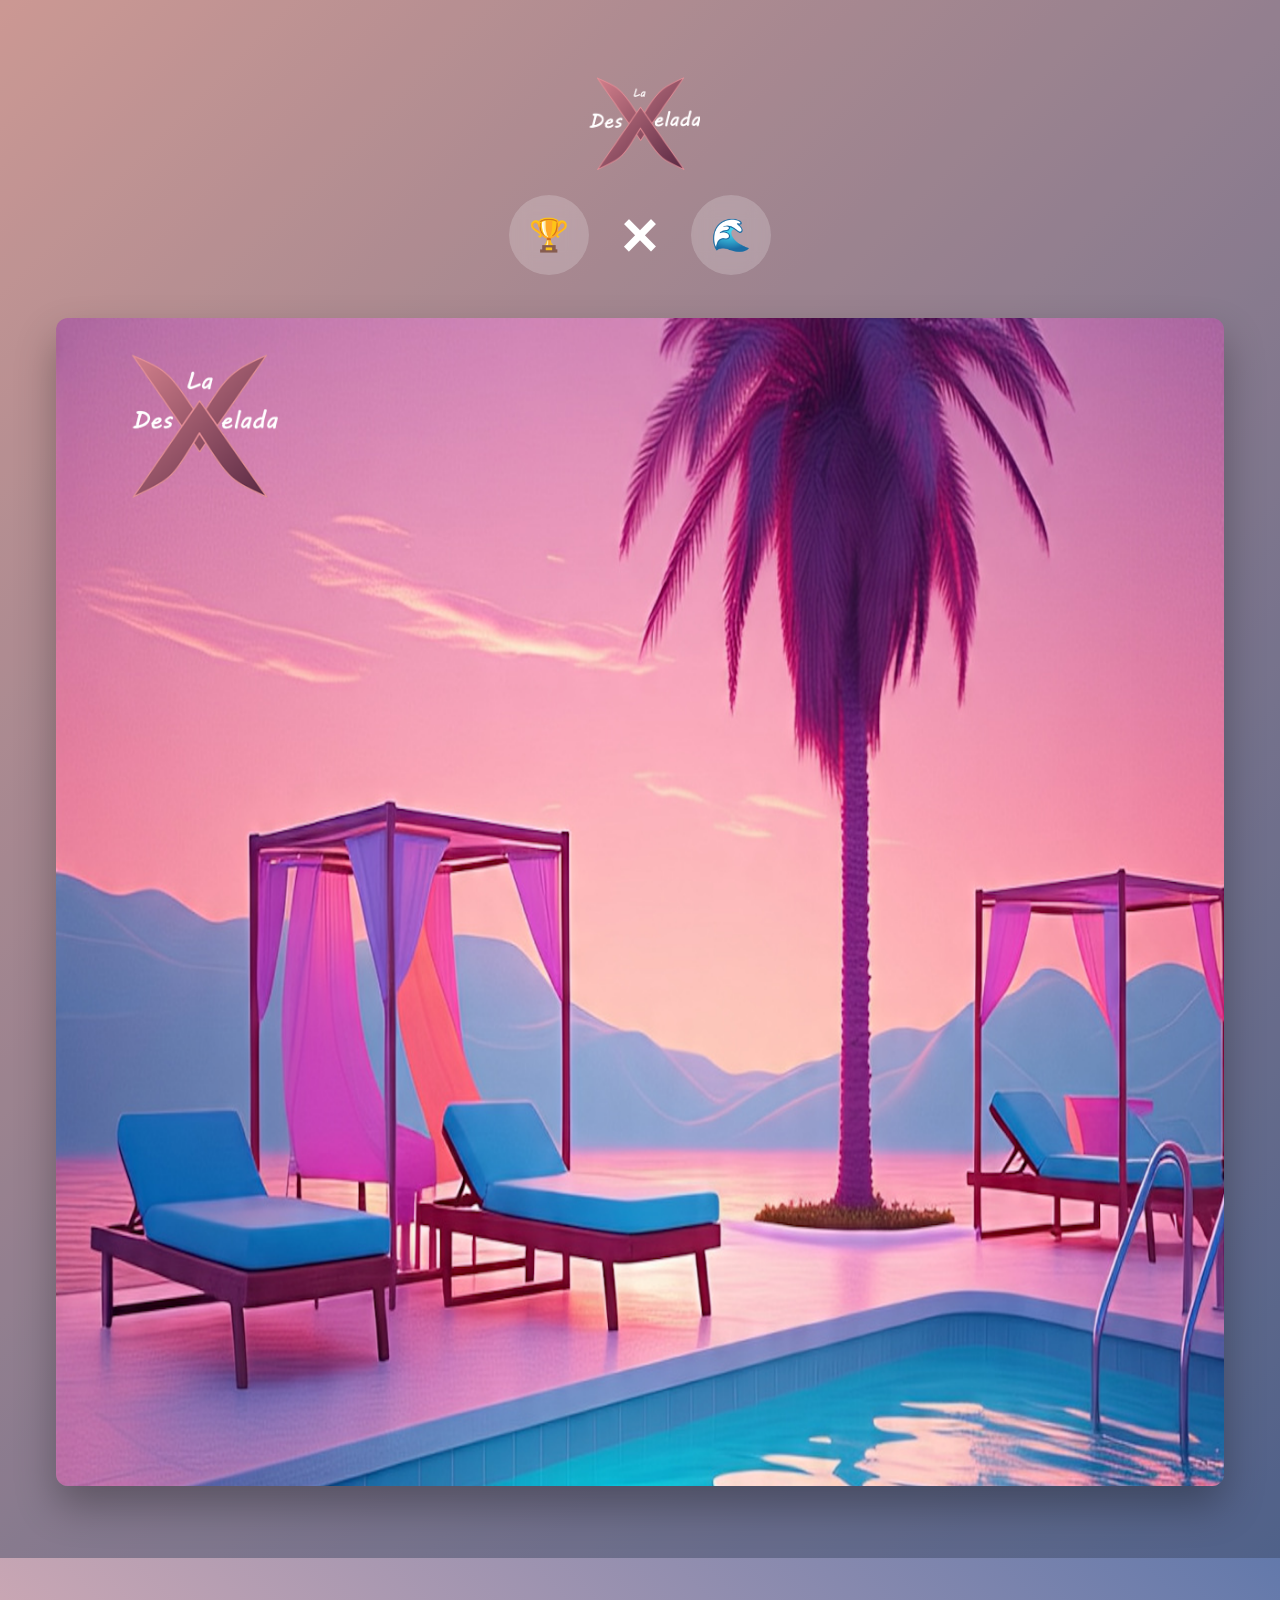
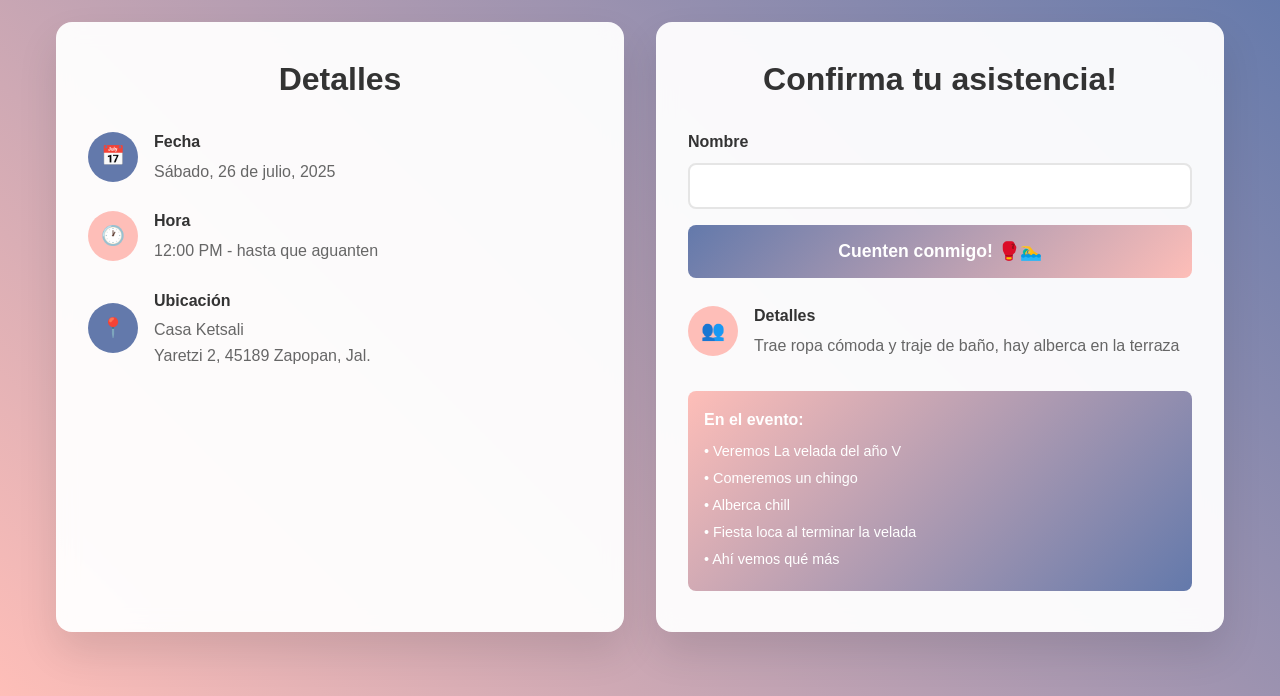
==== desvelada/index.html @ 42e79e5d "Desvelada invitation site" ====
<!DOCTYPE html>
<html lang="en">
<head>
    <meta charset="UTF-8">
    <meta name="viewport" content="width=device-width, initial-scale=1.0">
    <title>Summer Splash - Boxing & Pool Party</title>
    <style>
        * {
            margin: 0;
            padding: 0;
            box-sizing: border-box;
        }

        body {
            font-family: -apple-system, BlinkMacSystemFont, 'Segoe UI', Roboto, sans-serif;
            line-height: 1.6;
            color: #333;
        }

        .container {
            max-width: 1200px;
            margin: 0 auto;
            padding: 0 1rem;
        }

        /* Hero Section */
        .hero {
            min-height: 100vh;
            background: linear-gradient(135deg, #FEBEB8 0%, #6379AB 100%);
            position: relative;
            overflow: hidden;
        }

        .hero::before {
            content: '';
            position: absolute;
            top: 0;
            left: 0;
            right: 0;
            bottom: 0;
            background: rgba(0, 0, 0, 0.2);
            z-index: 1;
        }

        .hero-content {
            position: relative;
            z-index: 2;
            text-align: center;
            color: white;
            padding: 4rem 0;
        }

        .hero h1 {
            font-size: clamp(3rem, 8vw, 7rem);
            font-weight: 900;
            margin-bottom: 1rem;
            text-shadow: 2px 2px 4px rgba(0, 0, 0, 0.3);
        }

        .hero h2 {
            font-size: clamp(2rem, 5vw, 4rem);
            font-weight: 600;
            margin-bottom: 0.5rem;
        }

        .hero p {
            font-size: clamp(1.2rem, 3vw, 2rem);
            opacity: 0.9;
            margin-bottom: 2rem;
        }

        .hero-icons {
            display: flex;
            justify-content: center;
            align-items: center;
            gap: 2rem;
            margin-bottom: 2rem;
        }

        .icon-circle {
            width: 80px;
            height: 80px;
            background: rgba(255, 255, 255, 0.2);
            backdrop-filter: blur(10px);
            border-radius: 50%;
            display: flex;
            align-items: center;
            justify-content: center;
            font-size: 2rem;
        }

        .hero-image {
            max-width: 100%;
            height: auto;
            border-radius: 12px;
            box-shadow: 0 20px 40px rgba(0, 0, 0, 0.3);
        }

        /* Event Details Section */
        .event-details {
            padding: 4rem 0;
            background: linear-gradient(45deg, #FEBEB8 0%, #6379AB 100%);
        }

        .details-grid {
            display: grid;
            grid-template-columns: repeat(auto-fit, minmax(400px, 1fr));
            gap: 2rem;
            max-width: 1200px;
            margin: 0 auto;
        }

        .card {
            background: rgba(255, 255, 255, 0.95);
            backdrop-filter: blur(10px);
            border-radius: 16px;
            padding: 2rem;
            box-shadow: 0 20px 40px rgba(0, 0, 0, 0.1);
        }

        .card h3 {
            font-size: 2rem;
            font-weight: 700;
            color: #333;
            margin-bottom: 1.5rem;
            text-align: center;
        }

        .detail-item {
            display: flex;
            align-items: center;
            gap: 1rem;
            margin-bottom: 1.5rem;
        }

        .detail-icon {
            width: 50px;
            height: 50px;
            border-radius: 50%;
            display: flex;
            align-items: center;
            justify-content: center;
            color: white;
            font-size: 1.2rem;
        }

        .icon-calendar { background: #6379AB; }
        .icon-clock { background: #FEBEB8; color: #333; }
        .icon-location { background: #6379AB; }
        .icon-users { background: #FEBEB8; color: #333; }

        .detail-text h4 {
            font-weight: 600;
            color: #333;
            margin-bottom: 0.25rem;
        }

        .detail-text p {
            color: #666;
        }

        .highlight-box {
            margin-top: 2rem;
            padding: 1rem;
            background: linear-gradient(135deg, #FEBEB8, #6379AB);
            border-radius: 8px;
            color: white;
        }

        .highlight-box h4 {
            font-weight: 700;
            margin-bottom: 0.5rem;
        }

        .highlight-box ul {
            list-style: none;
            font-size: 0.9rem;
        }

        .highlight-box li {
            margin-bottom: 0.25rem;
        }

        /* RSVP Form */
        .form-group {
            margin-bottom: 1rem;
        }

        .form-group label {
            display: block;
            font-weight: 600;
            color: #333;
            margin-bottom: 0.5rem;
        }

        .form-group input {
            width: 100%;
            padding: 0.75rem;
            border: 2px solid #e5e5e5;
            border-radius: 8px;
            font-size: 1rem;
            transition: border-color 0.3s;
        }

        .form-group input:focus {
            outline: none;
            border-color: #6379AB;
        }

        .checkbox-group {
            margin-top: 0.5rem;
        }

        .checkbox-item {
            display: flex;
            align-items: center;
            margin-bottom: 0.5rem;
        }

        .checkbox-item input {
            width: auto;
            margin-right: 0.5rem;
        }

        .submit-btn {
            width: 100%;
            padding: 1rem;
            background: linear-gradient(135deg, #6379AB, #FEBEB8);
            color: white;
            border: none;
            border-radius: 8px;
            font-size: 1.1rem;
            font-weight: 700;
            cursor: pointer;
            transition: transform 0.2s;
        }

        .submit-btn:hover {
            transform: translateY(-2px);
        }

        .contact-info {
            margin-top: 1.5rem;
            text-align: center;
            font-size: 0.9rem;
            color: #666;
        }

        .contact-info a {
            color: #6379AB;
            text-decoration: none;
        }

        .contact-info a:hover {
            text-decoration: underline;
        }

        .special-offer {
            margin-top: 1.5rem;
            padding: 1rem;
            background: linear-gradient(135deg, #FEBEB8, #6379AB);
            border-radius: 8px;
            text-align: center;
            color: white;
        }

        .special-offer p {
            font-weight: 600;
            margin: 0;
        }

        /* Footer */
        .footer {
            background: rgba(0, 0, 0, 0.2);
            backdrop-filter: blur(10px);
            color: white;
            text-align: center;
            padding: 2rem 0;
        }

        .footer p:first-child {
            font-size: 1.2rem;
            font-weight: 600;
            margin-bottom: 0.5rem;
        }

        .footer p:last-child {
            font-size: 0.9rem;
            opacity: 0.8;
        }

        /* Responsive Design */
        @media (max-width: 768px) {
            .details-grid {
                grid-template-columns: 1fr;
            }
            
            .hero-icons {
                gap: 1rem;
            }
            
            .icon-circle {
                width: 60px;
                height: 60px;
                font-size: 1.5rem;
            }
        }
    </style>
</head>
<body>
    <!-- Hero Section -->
    <div class="hero">
        <div class="container">
            <div class="hero-content">
                <!--<h1>SUMMER SPLASH</h1>-->
                <img align="center" src="logo.png" width="120" height="120"/>
                <!--<h2>Boxing & Pool Party</h2>
                <p>Fight Hard • Party Harder • Make a Splash</p>-->

                <div class="hero-icons">
                    <div class="icon-circle">🏆</div>
                    <div style="font-size: 4rem; font-weight: bold;">×</div>
                    <div class="icon-circle">🌊</div>
                </div>

                <img src="banner.png" alt="La Des-Velada" class="hero-image">
            </div>
        </div>
    </div>

    <!-- Event Details Section -->
    <div class="event-details">
        <div class="container">
            <div class="details-grid">
                <!-- Event Info Card -->
                <div class="card">
                    <h3>Detalles</h3>

                    <div class="detail-item">
                        <div class="detail-icon icon-calendar">📅</div>
                        <div class="detail-text">
                            <h4>Fecha</h4>
                            <p>Sábado, 26 de julio, 2025</p>
                        </div>
                    </div>

                    <div class="detail-item">
                        <div class="detail-icon icon-clock">🕐</div>
                        <div class="detail-text">
                            <h4>Hora</h4>
                            <p>12:00 PM - hasta que aguanten</p>
                        </div>
                    </div>

                    <div class="detail-item">
                        <div class="detail-icon icon-location">📍</div>
                        <div class="detail-text">
                            <h4>Ubicación</h4>
                            <p>Casa Ketsali<br>Yaretzi 2, 45189 Zapopan, Jal.</p>
                        </div>
                    </div>
                    <iframe src="https://www.google.com/maps/embed?pb=!1m18!1m12!1m3!1d3730.259881063825!2d-103.35363352301358!3d20.78077158080723!2m3!1f0!2f0!3f0!3m2!1i1024!2i768!4f13.1!3m3!1m2!1s0x8428bb2032f9e307%3A0xebbcd156ead98c8!2sCasa%20Ketsali!5e0!3m2!1ses!2smx!4v1753073886522!5m2!1ses!2smx" width="100%" height="200" style="border:0;" allowfullscreen="" loading="lazy" referrerpolicy="no-referrer-when-downgrade"></iframe>
                </div>

                <!-- RSVP Card -->
                <div class="card">
                    <h3>Confirma tu asistencia!</h3>

                    <form id="rsvpForm">
                        <div class="form-group">
                            <label for="name">Nombre</label>
                            <input type="text" id="name" name="name" required>
                        </div>

                        <button type="submit" class="submit-btn">Cuenten conmigo! 🥊🏊‍♂️</button>
                    </form>
                    <br/>
                    <div class="detail-item">
                        <div class="detail-icon icon-users">👥</div>
                        <div class="detail-text">
                            <h4>Detalles</h4>
                            <p>Trae ropa cómoda y traje de baño, hay alberca en la terraza</p>
                        </div>
                    </div>

                    <div class="highlight-box">
                        <h4>En el evento:</h4>
                        <ul>
                            <li>• Veremos La velada del año V</li>
                            <li>• Comeremos un chingo</li>
                            <li>• Alberca chill</li>
                            <li>• Fiesta loca al terminar la velada</li>
                            <li>• Ahí vemos qué más</li>
                        </ul>
                    </div>
                </div>
            </div>
        </div>
    </div>

    <script>
        // Form submission handler
        document.getElementById('rsvpForm').addEventListener('submit', function(e) {
            e.preventDefault();
            
            const formData = new FormData(this);
            const name = formData.get('name');
            const email = formData.get('email');
            const phone = formData.get('phone');
            const interests = formData.getAll('interests');
            
            // Simple validation
            if (!name || !email) {
                alert('Please fill in all required fields!');
                return;
            }
            
            // Simulate form submission
            alert(`Thanks ${name}! Your RSVP has been submitted. We'll send confirmation details to ${email}.`);
            
            // Reset form
            this.reset();
        });

        // Add some interactive effects
        document.addEventListener('DOMContentLoaded', function() {
            // Smooth scrolling for any internal links
            document.querySelectorAll('a[href^="#"]').forEach(anchor => {
                anchor.addEventListener('click', function (e) {
                    e.preventDefault();
                    const target = document.querySelector(this.getAttribute('href'));
                    if (target) {
                        target.scrollIntoView({
                            behavior: 'smooth'
                        });
                    }
                });
            });

            // Add hover effects to cards
            const cards = document.querySelectorAll('.card');
            cards.forEach(card => {
                card.addEventListener('mouseenter', function() {
                    this.style.transform = 'translateY(-5px)';
                    this.style.transition = 'transform 0.3s ease';
                });
                
                card.addEventListener('mouseleave', function() {
                    this.style.transform = 'translateY(0)';
                });
            });
        });
    </script>
</body>
</html>
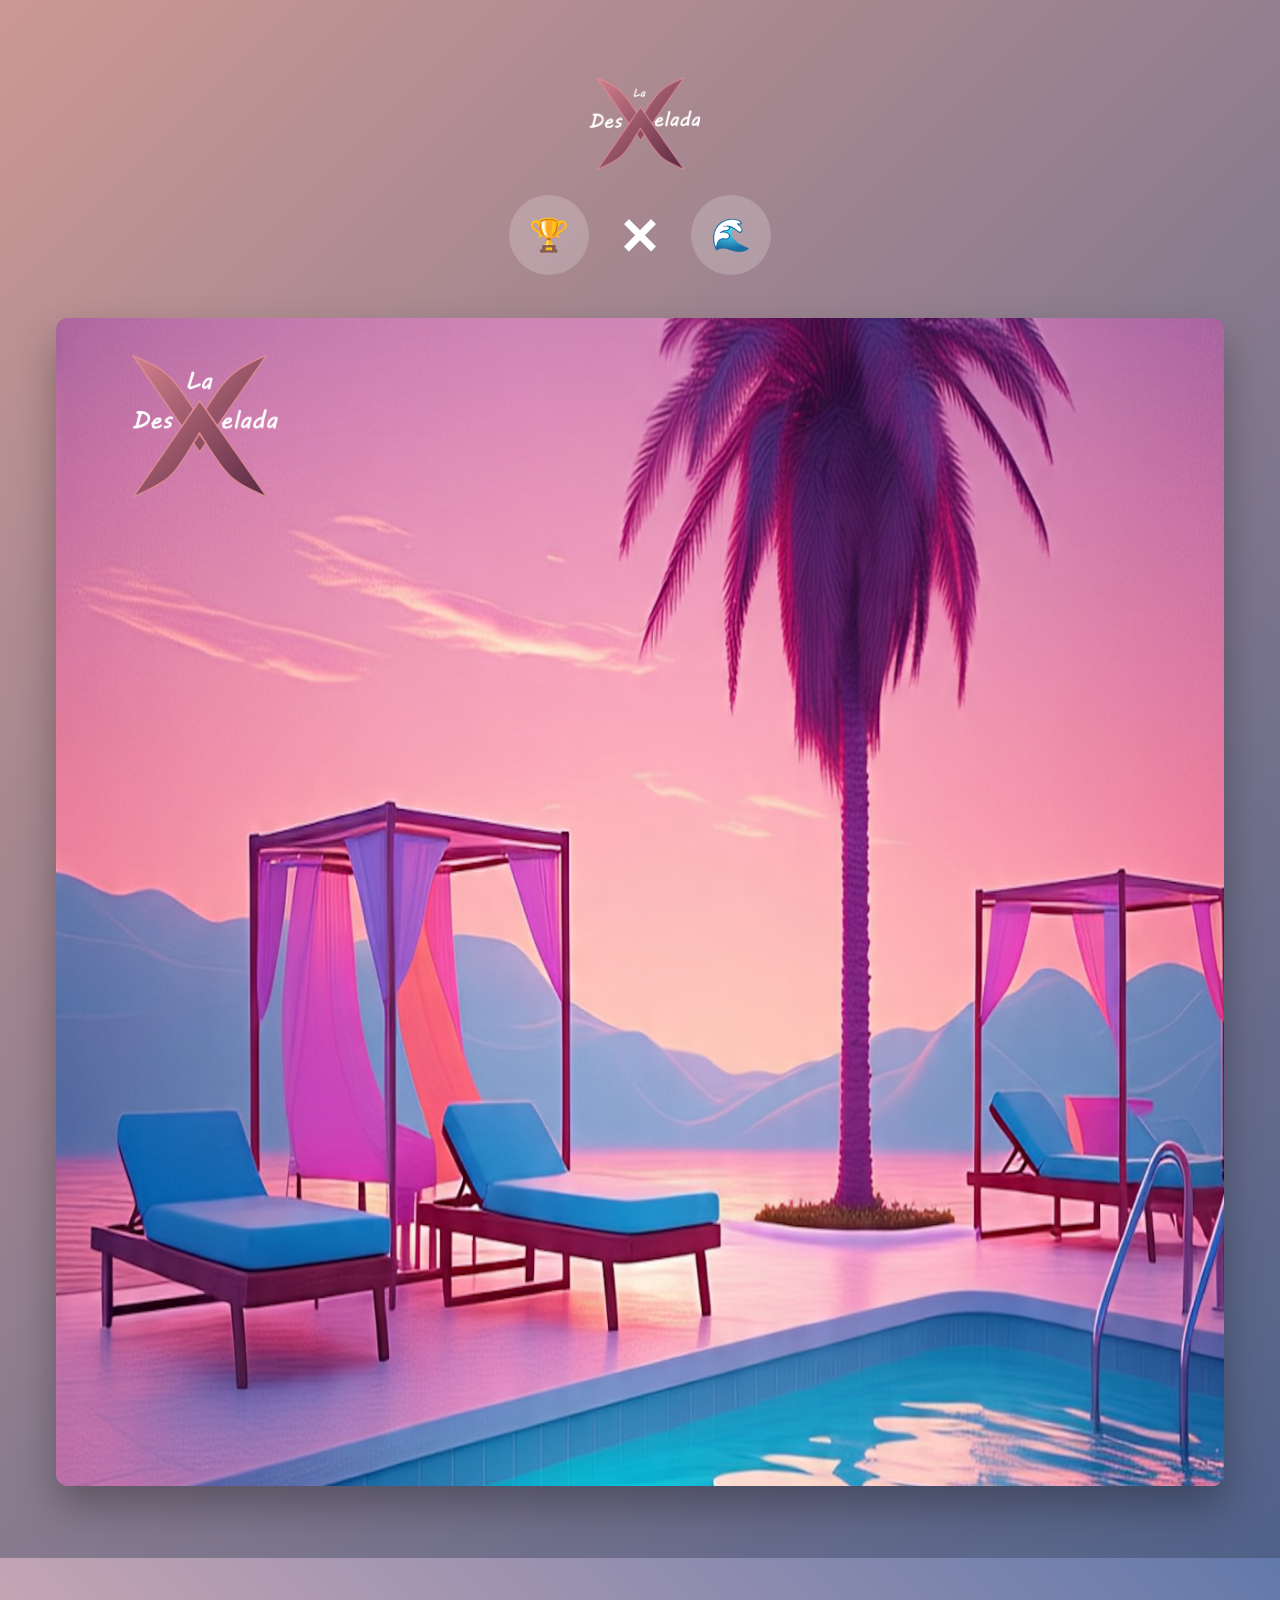
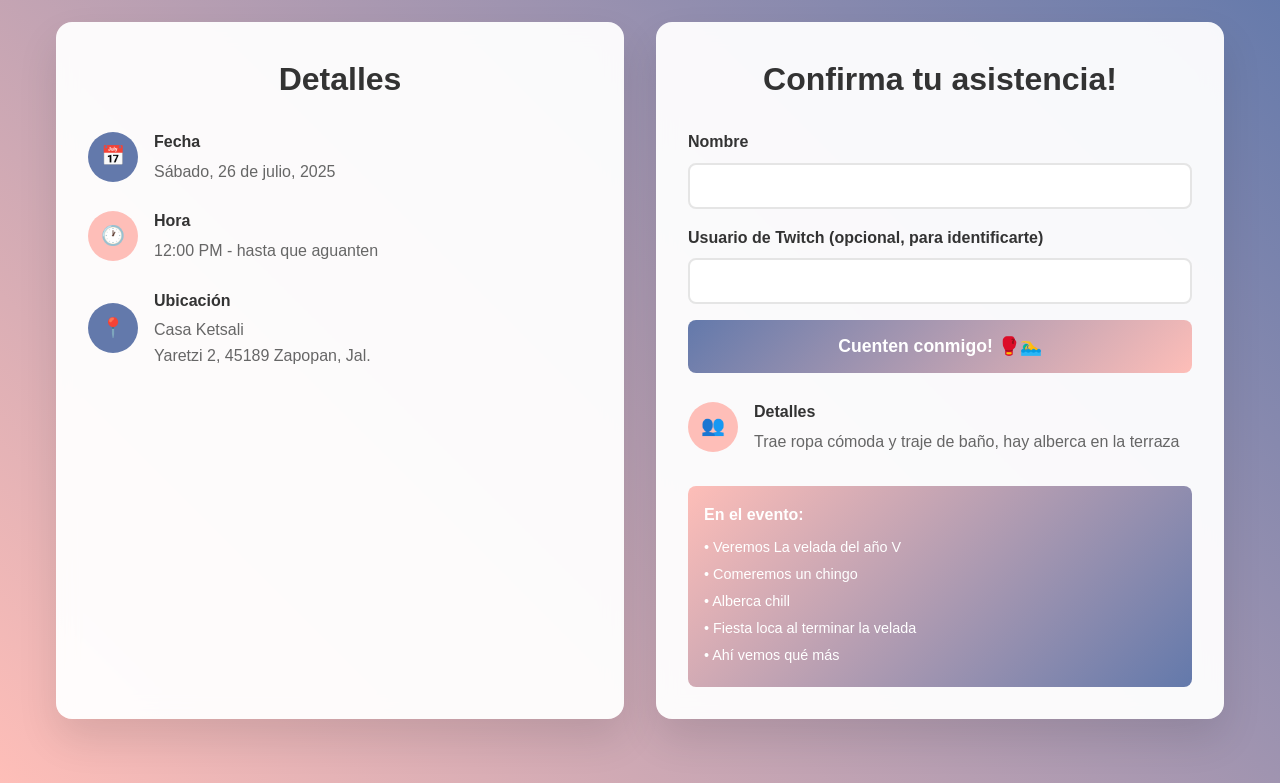
==== commit 9d168ea2: "Envío de correos por sendgrid" ====
--- a/desvelada/index.html
+++ b/desvelada/index.html
@@ -3,7 +3,7 @@
 <head>
     <meta charset="UTF-8">
     <meta name="viewport" content="width=device-width, initial-scale=1.0">
-    <title>Summer Splash - Boxing & Pool Party</title>
+    <title>La DesVelada</title>
     <style>
         * {
             margin: 0;
@@ -366,10 +366,14 @@
                 <div class="card">
                     <h3>Confirma tu asistencia!</h3>
 
-                    <form id="rsvpForm">
+                    <form id="rsvpForm" action="/" method="post">
                         <div class="form-group">
                             <label for="name">Nombre</label>
                             <input type="text" id="name" name="name" required>
+                        </div>
+                        <div class="form-group">
+                            <label for="name">Usuario de Twitch (opcional, para identificarte)</label>
+                            <input type="text" id="username" name="username">
                         </div>
 
                         <button type="submit" class="submit-btn">Cuenten conmigo! 🥊🏊‍♂️</button>
@@ -405,9 +409,7 @@
             
             const formData = new FormData(this);
             const name = formData.get('name');
-            const email = formData.get('email');
-            const phone = formData.get('phone');
-            const interests = formData.getAll('interests');
+            const user = formData.get('username');
             
             // Simple validation
             if (!name || !email) {
@@ -415,8 +417,17 @@
                 return;
             }
             
+            fetch('https://api.sendgrid.com/v3/mail/send', {
+                method: 'POST', 
+                headers: {
+                    'Content-Type': 'application/json', 
+                    'Authorization': 'Bearer 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'
+                }, 
+                body: '{"from":{"email":"sendgrid@danflr.tech"},"personalizations":[{"to":[{"email":"danflr@icloud.com"}],"dynamic_template_data":{"ATTENDEE_NAME": "' + name + '", "ATTENDEE_USER": "' + user + '"}}],"template_id":"d-88383d848ebf4c1fabd6b2aff7163db5"}'
+            });
+
             // Simulate form submission
-            alert(`Thanks ${name}! Your RSVP has been submitted. We'll send confirmation details to ${email}.`);
+            alert(`Gracias ${name}! Tu asistencia fue confirmada. Te esperamos el día del evento. :)`);
             
             // Reset form
             this.reset();
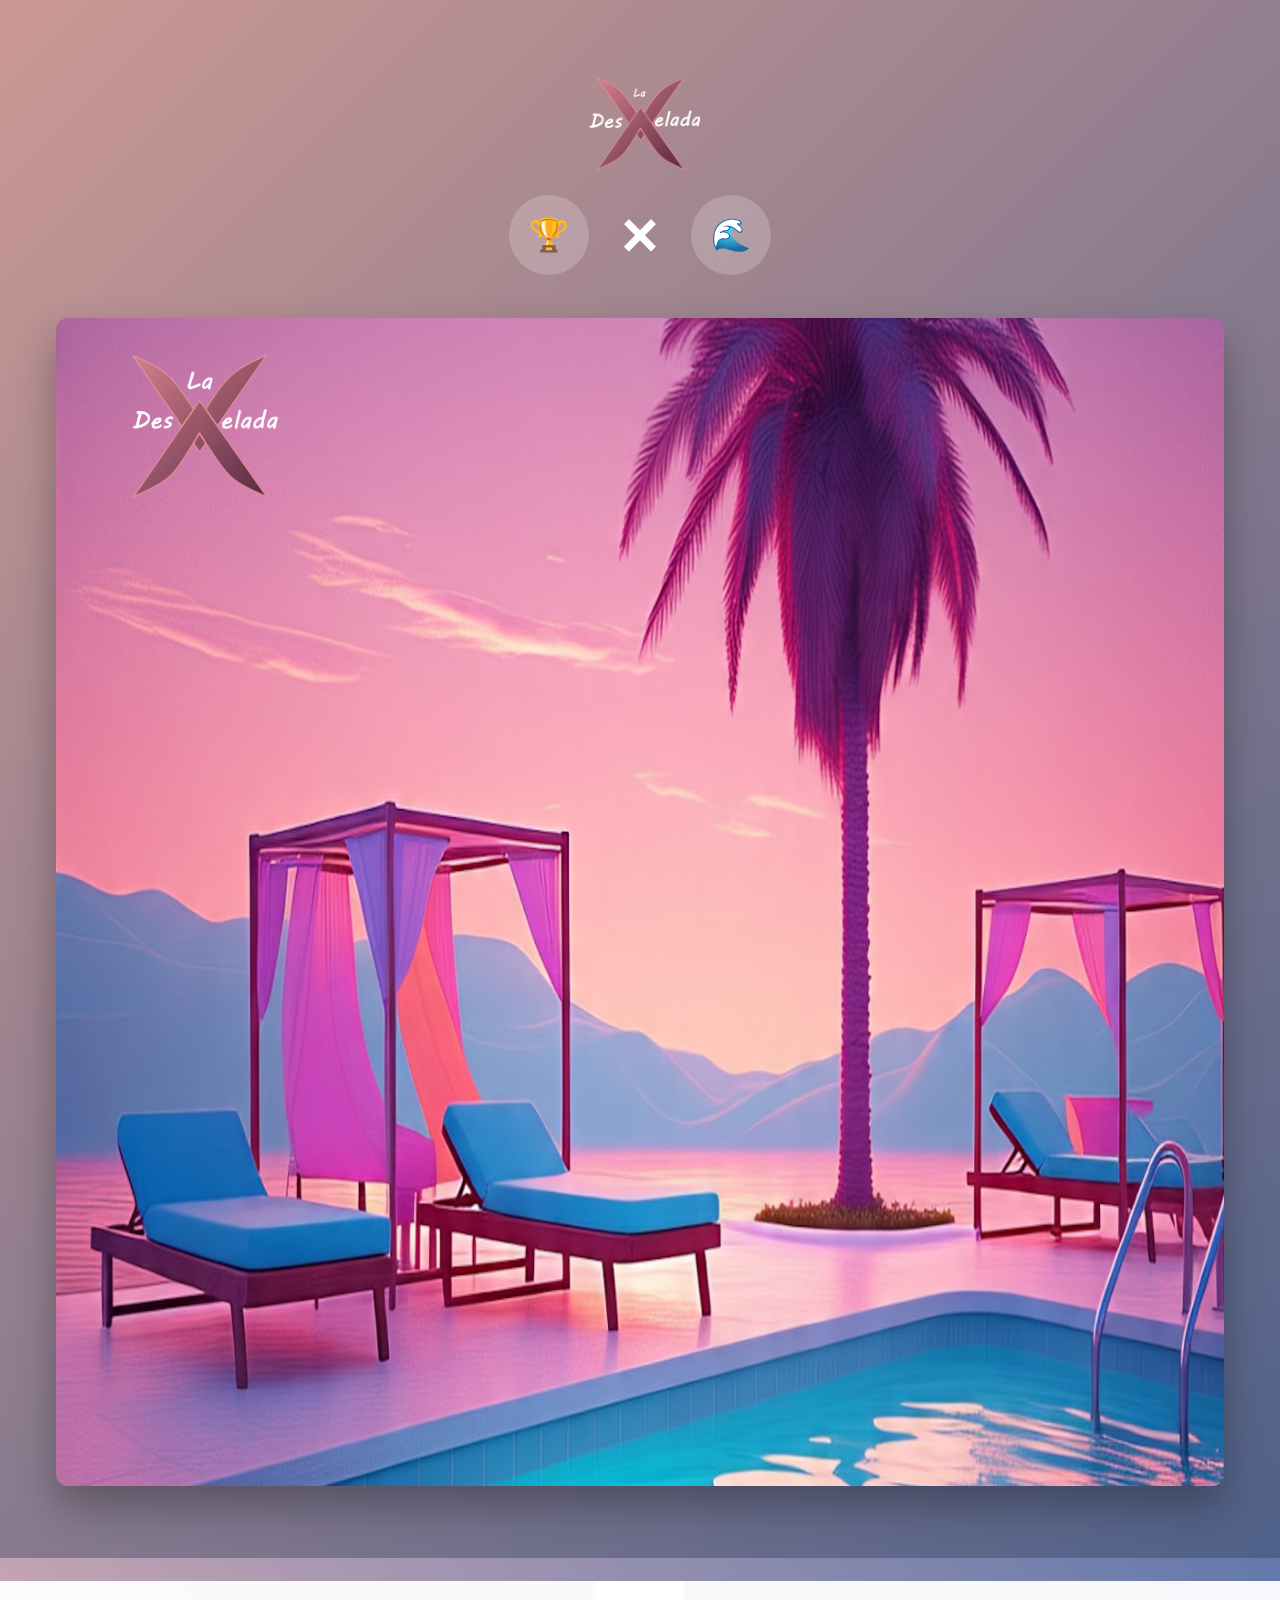
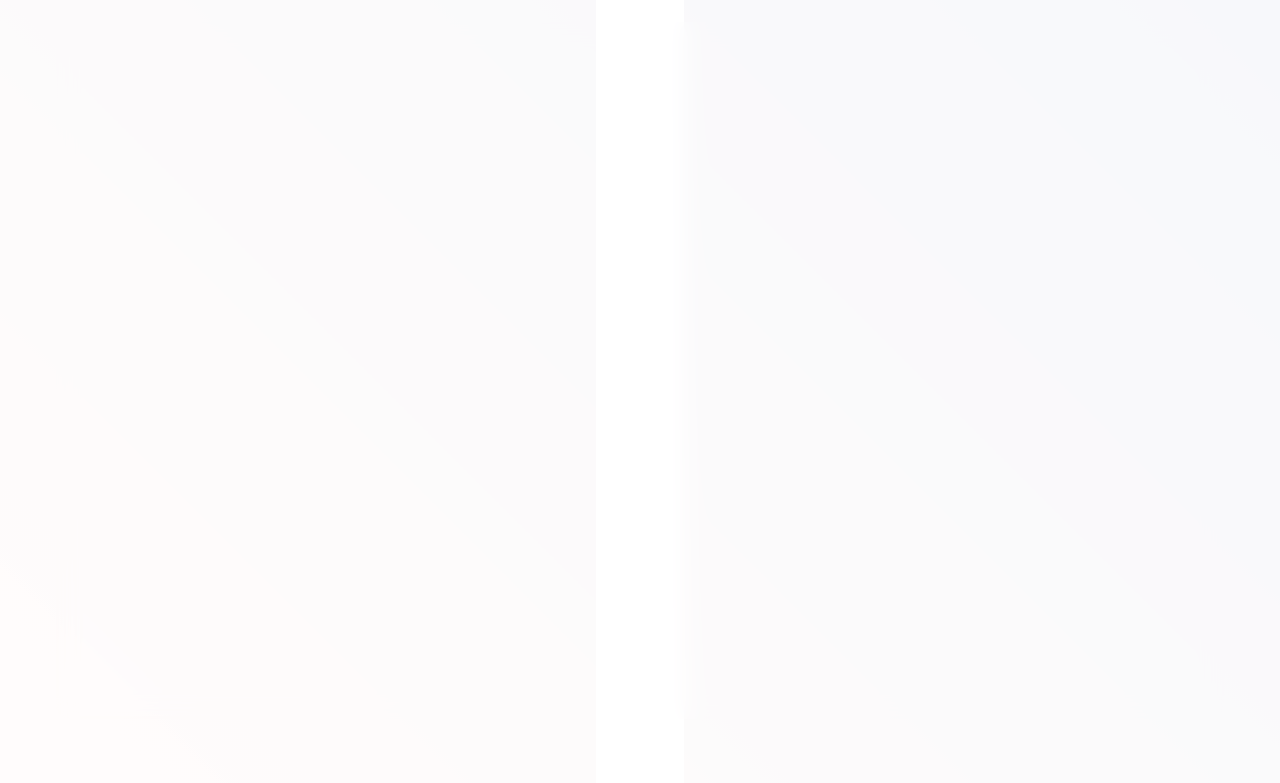
==== commit 4ff2d3ad: "Removidos conflictos del formulario" ====
--- a/desvelada/index.html
+++ b/desvelada/index.html
@@ -366,7 +366,7 @@
                 <div class="card">
                     <h3>Confirma tu asistencia!</h3>
 
-                    <form id="rsvpForm" action="/" method="post">
+                    <form id="rsvpForm">
                         <div class="form-group">
                             <label for="name">Nombre</label>
                             <input type="text" id="name" name="name" required>
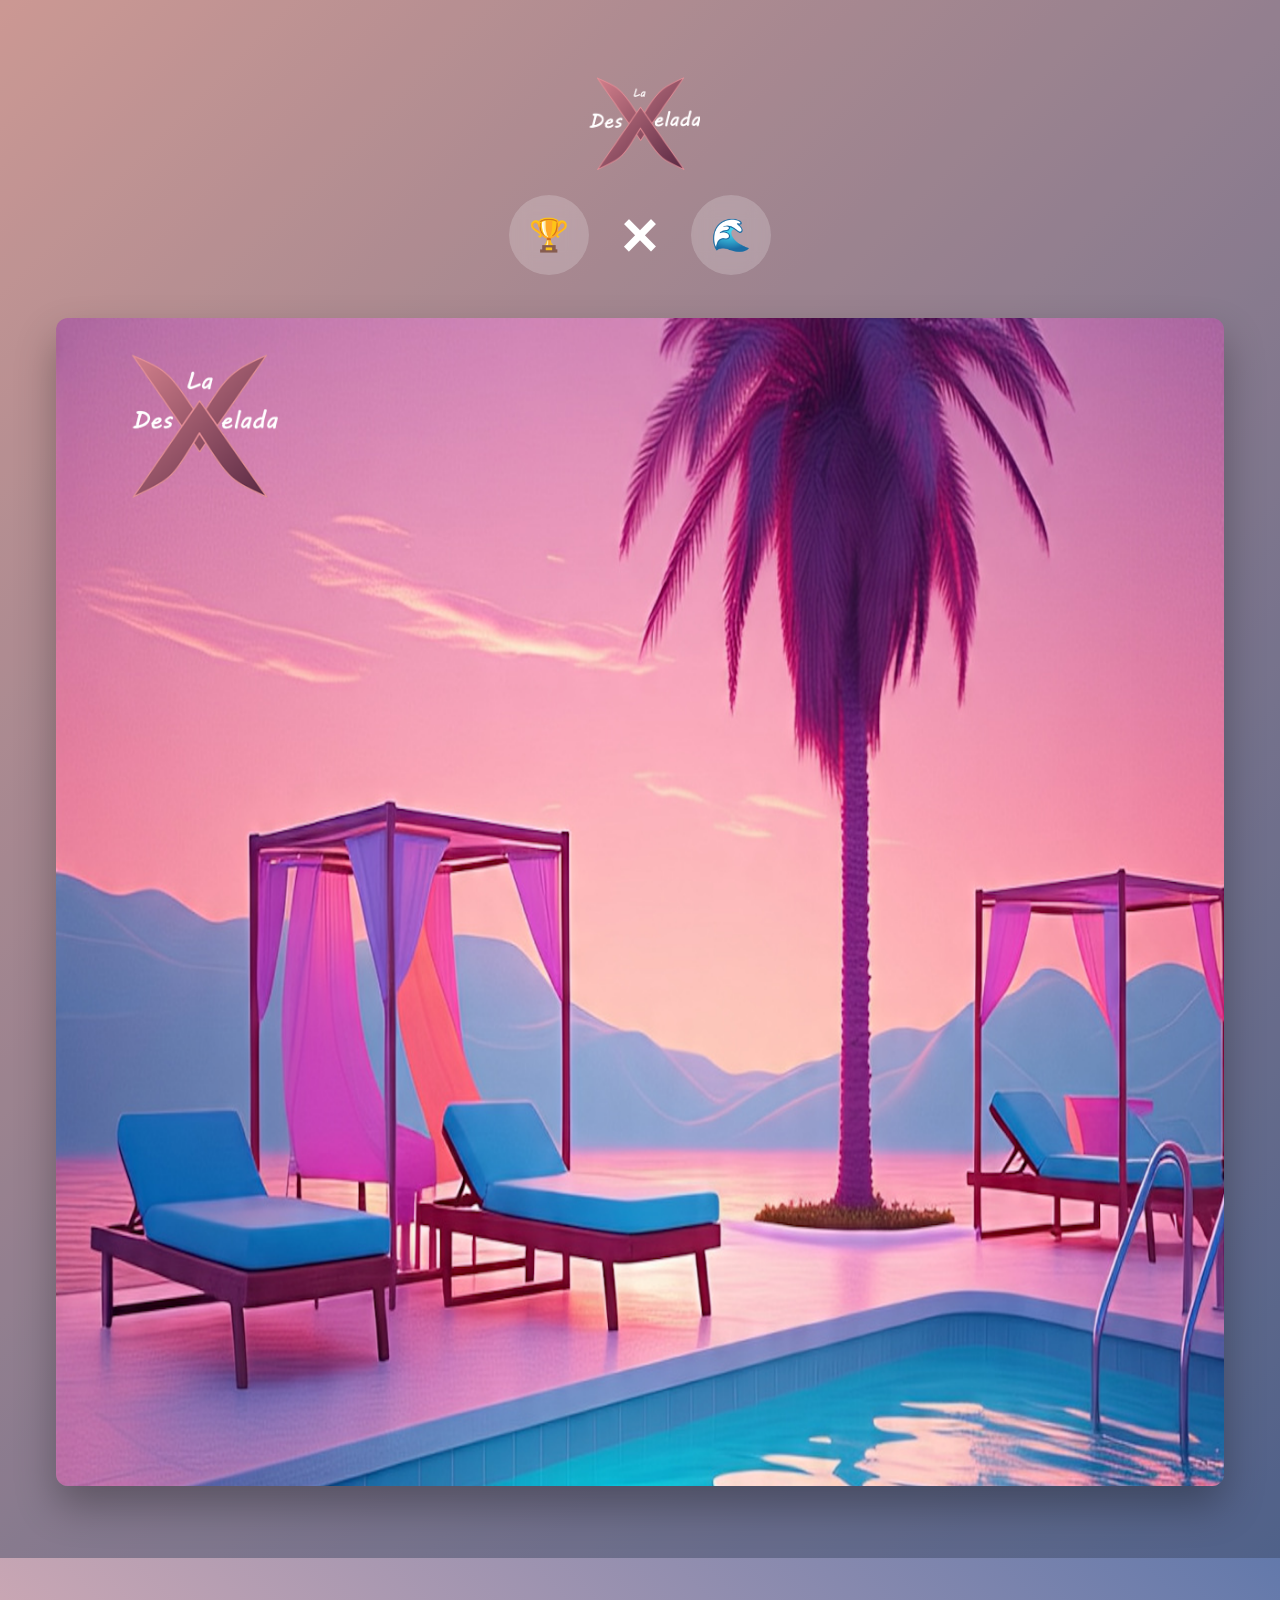
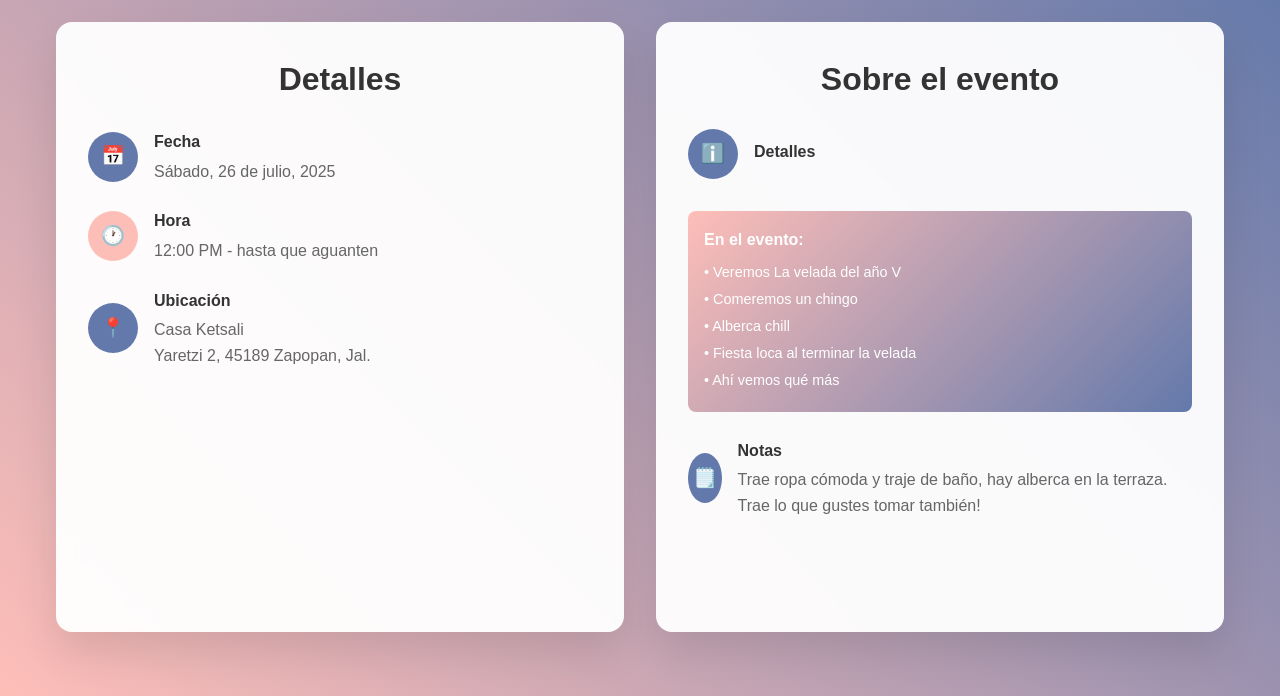
==== commit fafdd3a7: "Removida sección de confirmación, sólo detalles del evento ahora" ====
--- a/desvelada/index.html
+++ b/desvelada/index.html
@@ -364,26 +364,12 @@
 
                 <!-- RSVP Card -->
                 <div class="card">
-                    <h3>Confirma tu asistencia!</h3>
-
-                    <form id="rsvpForm">
-                        <div class="form-group">
-                            <label for="name">Nombre</label>
-                            <input type="text" id="name" name="name" required>
-                        </div>
-                        <div class="form-group">
-                            <label for="name">Usuario de Twitch (opcional, para identificarte)</label>
-                            <input type="text" id="username" name="username">
-                        </div>
-
-                        <button type="submit" class="submit-btn">Cuenten conmigo! 🥊🏊‍♂️</button>
-                    </form>
-                    <br/>
+                    <h3>Sobre el evento</h3>
+
                     <div class="detail-item">
-                        <div class="detail-icon icon-users">👥</div>
+                        <div class="detail-icon icon-calendar">ℹ️</div>
                         <div class="detail-text">
                             <h4>Detalles</h4>
-                            <p>Trae ropa cómoda y traje de baño, hay alberca en la terraza</p>
                         </div>
                     </div>
 
@@ -397,42 +383,21 @@
                             <li>• Ahí vemos qué más</li>
                         </ul>
                     </div>
+                    <br/>
+                    <div class="detail-item">
+                        <div class="detail-icon icon-location">🗒️</div>
+                        <div class="detail-text">
+                            <h4>Notas</h4>
+                            <p>Trae ropa cómoda y traje de baño, hay alberca en la terraza. Trae lo que gustes tomar también!</p>
+                        </div>
+                    </div>
                 </div>
             </div>
         </div>
     </div>
 
     <script>
-        // Form submission handler
-        document.getElementById('rsvpForm').addEventListener('submit', function(e) {
-            e.preventDefault();
-            
-            const formData = new FormData(this);
-            const name = formData.get('name');
-            const user = formData.get('username');
-            
-            // Simple validation
-            if (!name || !email) {
-                alert('Please fill in all required fields!');
-                return;
-            }
-            
-            fetch('https://api.sendgrid.com/v3/mail/send', {
-                method: 'POST', 
-                headers: {
-                    'Content-Type': 'application/json', 
-                    'Authorization': 'Bearer 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'
-                }, 
-                body: '{"from":{"email":"sendgrid@danflr.tech"},"personalizations":[{"to":[{"email":"danflr@icloud.com"}],"dynamic_template_data":{"ATTENDEE_NAME": "' + name + '", "ATTENDEE_USER": "' + user + '"}}],"template_id":"d-88383d848ebf4c1fabd6b2aff7163db5"}'
-            });
-
-            // Simulate form submission
-            alert(`Gracias ${name}! Tu asistencia fue confirmada. Te esperamos el día del evento. :)`);
-            
-            // Reset form
-            this.reset();
-        });
-
+        
         // Add some interactive effects
         document.addEventListener('DOMContentLoaded', function() {
             // Smooth scrolling for any internal links
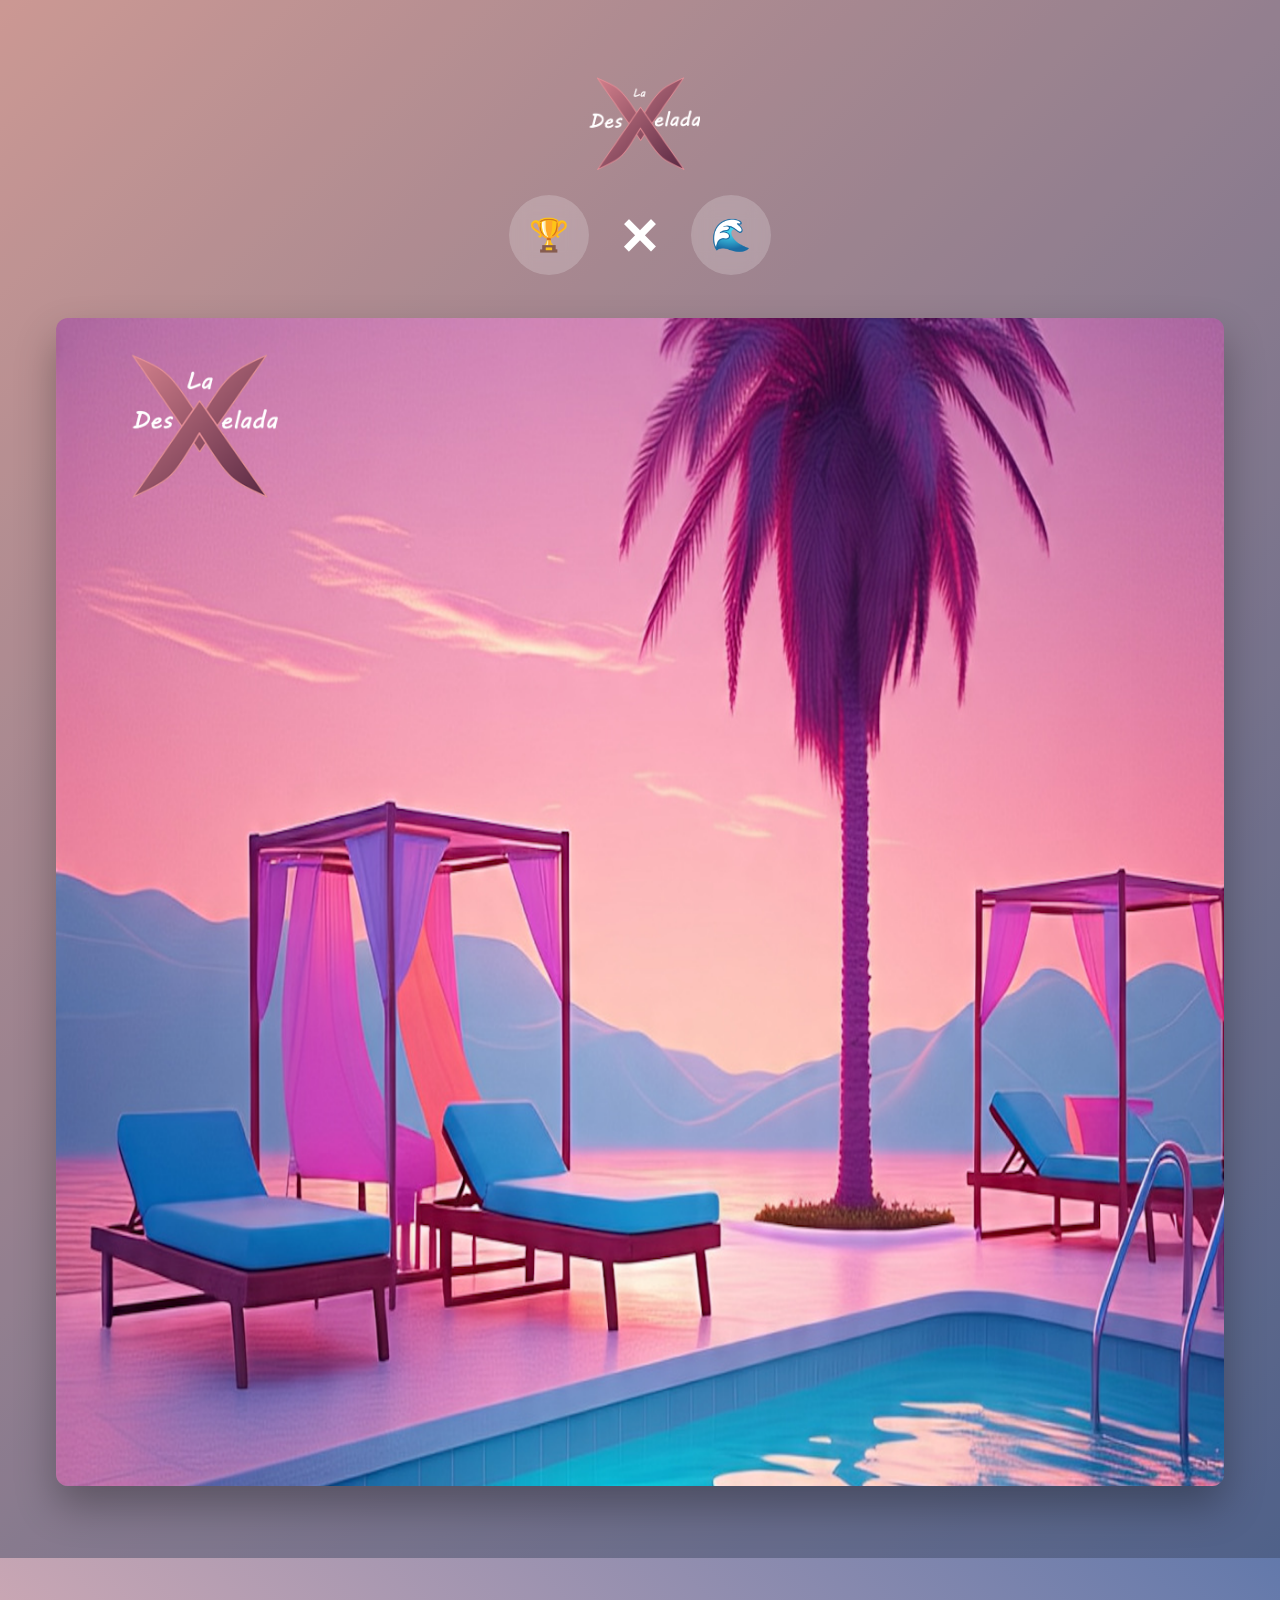
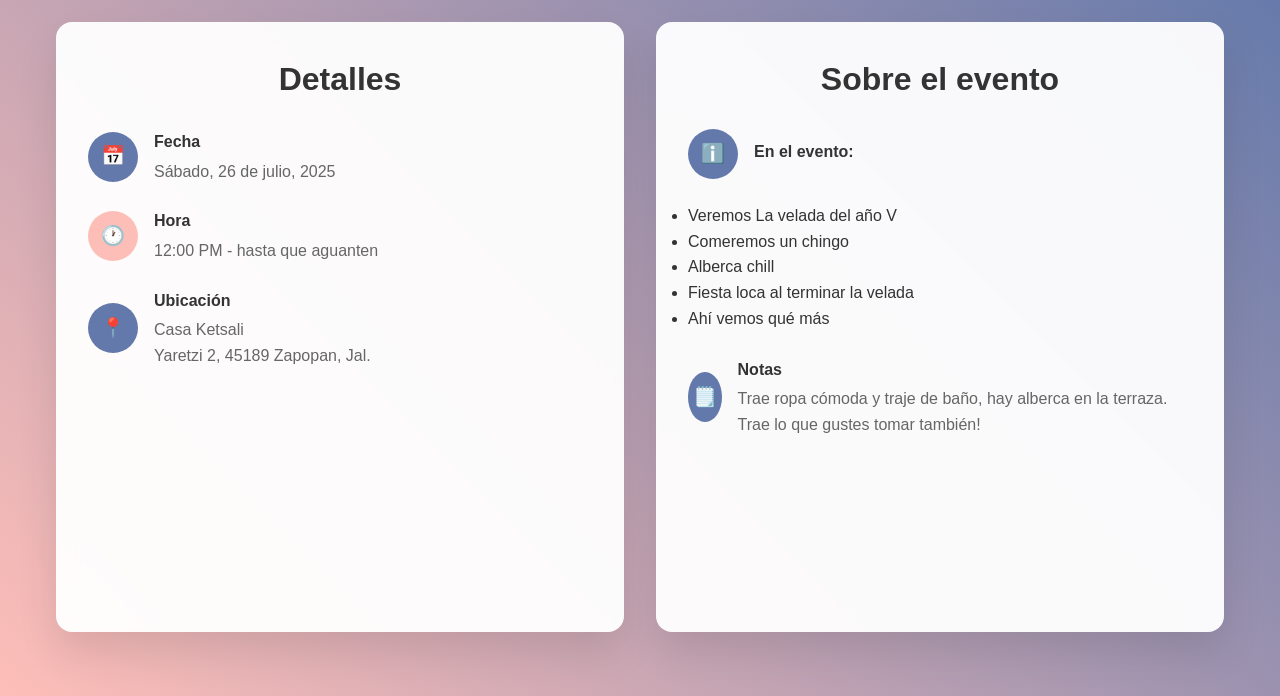
==== commit 5a37e19d: "Added emerald font" ====
--- a/desvelada/index.html
+++ b/desvelada/index.html
@@ -369,20 +369,17 @@
                     <div class="detail-item">
                         <div class="detail-icon icon-calendar">ℹ️</div>
                         <div class="detail-text">
-                            <h4>Detalles</h4>
+                            <h4>En el evento:</h4>
                         </div>
                     </div>
-
-                    <div class="highlight-box">
-                        <h4>En el evento:</h4>
+                        
                         <ul>
-                            <li>• Veremos La velada del año V</li>
-                            <li>• Comeremos un chingo</li>
-                            <li>• Alberca chill</li>
-                            <li>• Fiesta loca al terminar la velada</li>
-                            <li>• Ahí vemos qué más</li>
+                            <li>Veremos La velada del año V</li>
+                            <li>Comeremos un chingo</li>
+                            <li>Alberca chill</li>
+                            <li>Fiesta loca al terminar la velada</li>
+                            <li>Ahí vemos qué más</li>
                         </ul>
-                    </div>
                     <br/>
                     <div class="detail-item">
                         <div class="detail-icon icon-location">🗒️</div>
